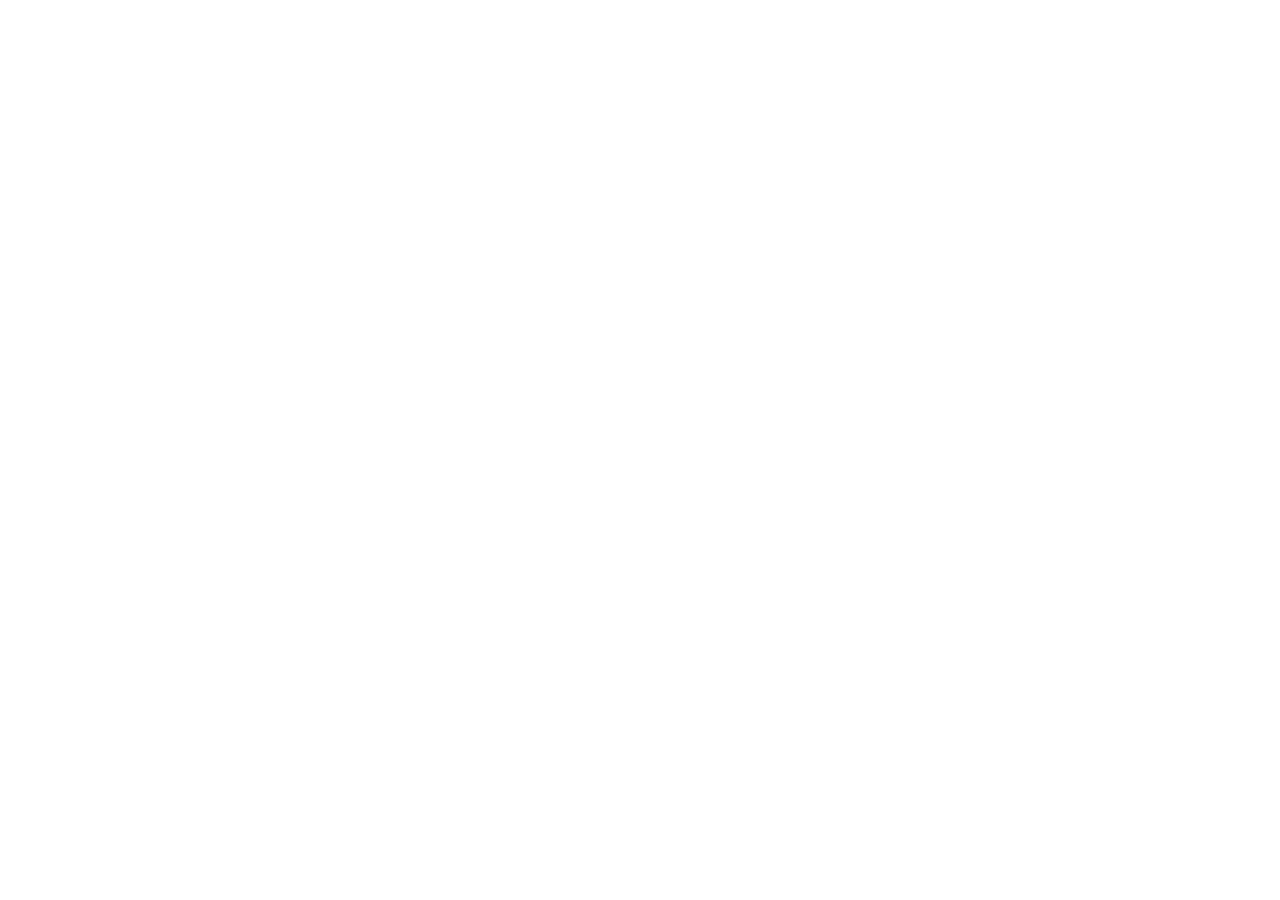
==== project/index.html @ 03dae222 "first commit" ====
<!DOCTYPE html>
<html lang="en">
  <head>
    <meta charset="UTF-8" />
    <meta name="viewport" content="width=device-width, initial-scale=1.0" />
    <title>Calculator Web App</title>
  </head>
  <body></body>
</html>
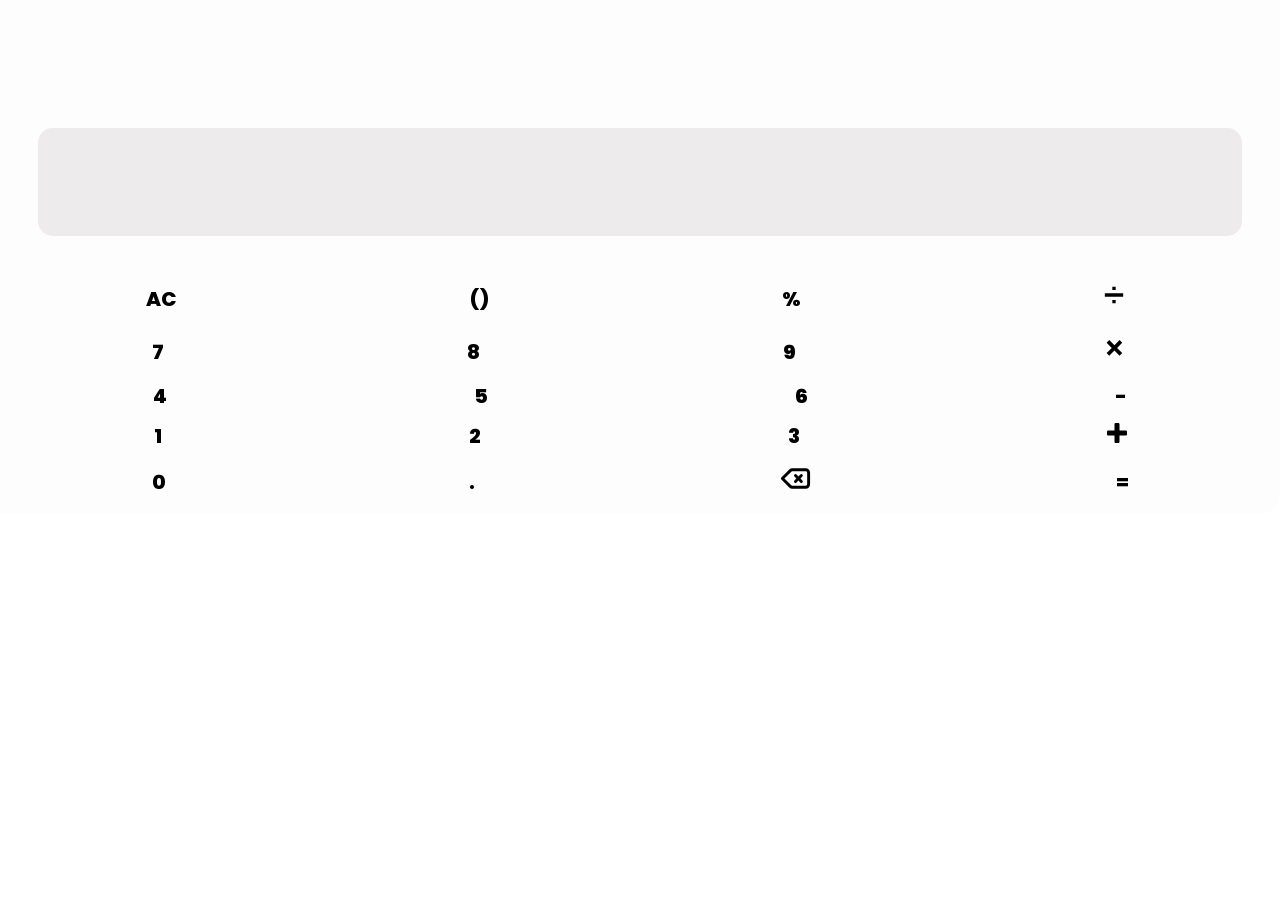
==== commit 8cefe44a: "calculator layout check" ====
--- a/project/index.html
+++ b/project/index.html
@@ -3,7 +3,56 @@
   <head>
     <meta charset="UTF-8" />
     <meta name="viewport" content="width=device-width, initial-scale=1.0" />
+    <link rel="stylesheet" href="styles.css" />
+    <link href="https://fonts.googleapis.com/css?family=Kaushan+Script|Poppins&display=swap" rel="stylesheet">
     <title>Calculator Web App</title>
   </head>
-  <body></body>
+  <body id="app">
+    <main id="screen">
+    <div id="history"></div>
+    <div id="result"></div>
+    <div id="numandop">
+      <div id="number">
+        <div class="oprow">
+          <div class="buttonop">AC</div>
+          <div class="buttonop">()</div>
+          <div class="buttonop">%</div>
+          <div class="buttonop"><svg height="40" width="40" viewBox="0 0 24 24" xmlns="http://www.w3.org/2000/svg">
+	<path d="M11 7h2.004v2.004H11V7Zm-4.5 4h11v2h-11v-2Zm4.5 4h2.004v2.004H11V15Z" fill="currentColor"/>
+</svg></div>
+          </div>
+        <div class="numrow">
+          <div class="button">7</div>
+          <div class="button">8</div>
+          <div class="button">9</div>
+          <div class="buttonop"><svg height="30" width="30" viewBox="0 0 32 32" xmlns="http://www.w3.org/2000/svg">
+	<path d="m24.778 21.42l-5.502-5.503l5.5-5.502l-2.827-2.83l-5.503 5.502l-5.502-5.502l-2.828 2.83l5.5 5.502l-5.5 5.502l2.83 2.828l5.5-5.502l5.5 5.502z" fill="currentColor"/>
+</svg></div>
+        </div>
+        <div class="numrow">
+          <div class="button">4</div>
+          <div class="button">5</div>
+          <div class="button">6</div>
+          <div class="buttonop">-</div>
+        </div>
+        <div class="numrow">
+          <div class="button">1</div>
+          <div class="button">2</div>
+          <div class="button">3</div>
+          <div class="buttonop"><svg height="20" width="20" viewBox="0 0 1024 1024" xmlns="http://www.w3.org/2000/svg">
+	<path d="M960 640H640v320q0 27-18.5 45.5T576 1024H448q-27 0-45.5-19T384 960V640H64q-27 0-45.5-19T0 576V448q0-27 18.5-45.5T64 384h320V64q0-27 18.5-45.5T448 0h128q27 0 45.5 18.5T640 64v320h320q27 0 45.5 18.5T1024 448v128q0 26-18.5 45T960 640z" fill="currentColor"/>
+</svg></div>
+          </div>
+          <div class ="numrow">
+            <div class="button">0</div>
+        <div class="button">.</div>
+        <div class="button"><svg height="35" width="35" viewBox="0 0 24 24" xmlns="http://www.w3.org/2000/svg">
+	<path d="M19 5H9.83a3 3 0 0 0-2.12.88l-5.42 5.41a1 1 0 0 0 0 1.42l5.42 5.41a3 3 0 0 0 2.12.88H19a3 3 0 0 0 3-3V8a3 3 0 0 0-3-3Zm1 11a1 1 0 0 1-1 1H9.83a1.05 1.05 0 0 1-.71-.29L4.41 12l4.71-4.71A1.05 1.05 0 0 1 9.83 7H19a1 1 0 0 1 1 1Zm-3.29-6.71a1 1 0 0 0-1.42 0L14 10.59l-1.29-1.3a1 1 0 0 0-1.42 1.42l1.3 1.29l-1.3 1.29a1 1 0 0 0 0 1.42a1 1 0 0 0 1.42 0l1.29-1.3l1.29 1.3a1 1 0 0 0 1.42 0a1 1 0 0 0 0-1.42L15.41 12l1.3-1.29a1 1 0 0 0 0-1.42Z" fill="currentColor"/>
+</svg></div>
+        <div class="buttoneq">=</div>
+          </div>
+        </div>
+      </div>
+      </main>
+  </body>
 </html>
--- a/project/styles.css
+++ b/project/styles.css
@@ -0,0 +1,38 @@
+* {
+  margin: 0;
+  padding: 0;
+  font-family: "Poppins", sans-serif;
+  font-size: 20px;
+  font-weight: 750;
+}
+#screen {
+  background-color: rgb(253, 253, 253);
+  height: auto;
+  border-radius: 0 0 20px 0;
+}
+
+#history {
+  height: 10vh;
+}
+#result {
+  background-color: rgba(235, 232, 232, 0.863);
+  border-radius: 15px;
+  height: 12vh;
+  margin: 3%;
+}
+
+#number {
+  width: 100%;
+  display: flex;
+  flex-direction: column;
+  justify-content: space-around;
+}
+.numrow,
+.oprow {
+  width: 100%;
+  align-items: center;
+  display: flex;
+  flex-direction: row;
+  justify-content: space-around;
+  padding: 0 0 10px 0;
+}
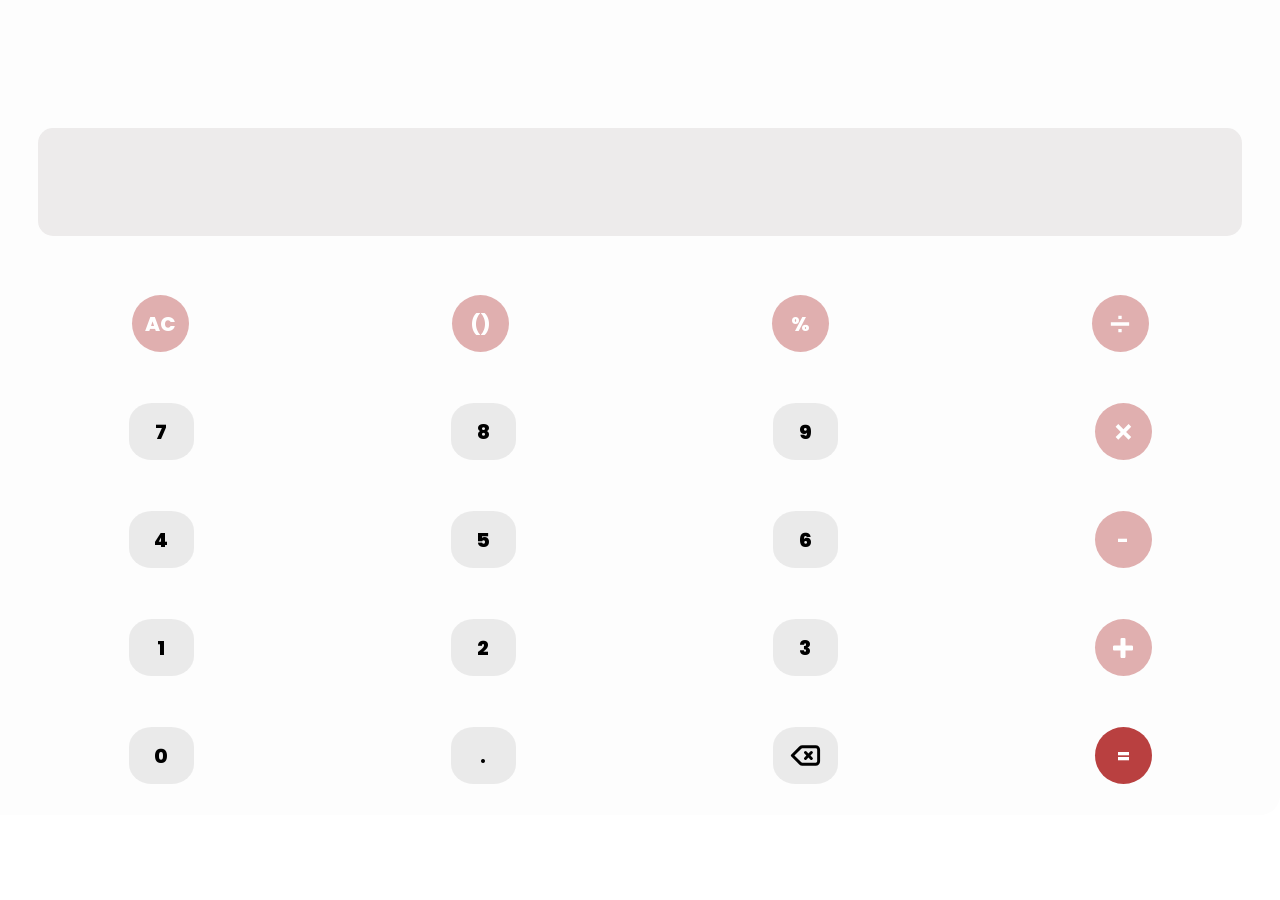
==== commit eebb97d3: "calculator layout with some additions to the css check" ====
--- a/project/index.html
+++ b/project/index.html
@@ -4,55 +4,98 @@
     <meta charset="UTF-8" />
     <meta name="viewport" content="width=device-width, initial-scale=1.0" />
     <link rel="stylesheet" href="styles.css" />
-    <link href="https://fonts.googleapis.com/css?family=Kaushan+Script|Poppins&display=swap" rel="stylesheet">
+    <link
+      href="https://fonts.googleapis.com/css?family=Kaushan+Script|Poppins&display=swap"
+      rel="stylesheet"
+    />
     <title>Calculator Web App</title>
   </head>
   <body id="app">
     <main id="screen">
-    <div id="history"></div>
-    <div id="result"></div>
-    <div id="numandop">
-      <div id="number">
-        <div class="oprow">
-          <div class="buttonop">AC</div>
-          <div class="buttonop">()</div>
-          <div class="buttonop">%</div>
-          <div class="buttonop"><svg height="40" width="40" viewBox="0 0 24 24" xmlns="http://www.w3.org/2000/svg">
-	<path d="M11 7h2.004v2.004H11V7Zm-4.5 4h11v2h-11v-2Zm4.5 4h2.004v2.004H11V15Z" fill="currentColor"/>
-</svg></div>
+      <div id="history"></div>
+      <div id="result"></div>
+      <div id="numandop">
+        <div id="number">
+          <div class="oprow">
+            <div class="buttonop">AC</div>
+            <div class="buttonop">()</div>
+            <div class="buttonop">%</div>
+            <div class="buttonop">
+              <svg
+                height="40"
+                width="40"
+                viewBox="0 0 24 24"
+                xmlns="http://www.w3.org/2000/svg"
+              >
+                <path
+                  d="M11 7h2.004v2.004H11V7Zm-4.5 4h11v2h-11v-2Zm4.5 4h2.004v2.004H11V15Z"
+                  fill="currentColor"
+                />
+              </svg>
+            </div>
           </div>
-        <div class="numrow">
-          <div class="button">7</div>
-          <div class="button">8</div>
-          <div class="button">9</div>
-          <div class="buttonop"><svg height="30" width="30" viewBox="0 0 32 32" xmlns="http://www.w3.org/2000/svg">
-	<path d="m24.778 21.42l-5.502-5.503l5.5-5.502l-2.827-2.83l-5.503 5.502l-5.502-5.502l-2.828 2.83l5.5 5.502l-5.5 5.502l2.83 2.828l5.5-5.502l5.5 5.502z" fill="currentColor"/>
-</svg></div>
-        </div>
-        <div class="numrow">
-          <div class="button">4</div>
-          <div class="button">5</div>
-          <div class="button">6</div>
-          <div class="buttonop">-</div>
-        </div>
-        <div class="numrow">
-          <div class="button">1</div>
-          <div class="button">2</div>
-          <div class="button">3</div>
-          <div class="buttonop"><svg height="20" width="20" viewBox="0 0 1024 1024" xmlns="http://www.w3.org/2000/svg">
-	<path d="M960 640H640v320q0 27-18.5 45.5T576 1024H448q-27 0-45.5-19T384 960V640H64q-27 0-45.5-19T0 576V448q0-27 18.5-45.5T64 384h320V64q0-27 18.5-45.5T448 0h128q27 0 45.5 18.5T640 64v320h320q27 0 45.5 18.5T1024 448v128q0 26-18.5 45T960 640z" fill="currentColor"/>
-</svg></div>
+          <div class="numrow">
+            <div class="button">7</div>
+            <div class="button">8</div>
+            <div class="button">9</div>
+            <div class="buttonop">
+              <svg
+                height="30"
+                width="30"
+                viewBox="0 0 32 32"
+                xmlns="http://www.w3.org/2000/svg"
+              >
+                <path
+                  d="m24.778 21.42l-5.502-5.503l5.5-5.502l-2.827-2.83l-5.503 5.502l-5.502-5.502l-2.828 2.83l5.5 5.502l-5.5 5.502l2.83 2.828l5.5-5.502l5.5 5.502z"
+                  fill="currentColor"
+                />
+              </svg>
+            </div>
           </div>
-          <div class ="numrow">
+          <div class="numrow">
+            <div class="button">4</div>
+            <div class="button">5</div>
+            <div class="button">6</div>
+            <div class="buttonop">-</div>
+          </div>
+          <div class="numrow">
+            <div class="button">1</div>
+            <div class="button">2</div>
+            <div class="button">3</div>
+            <div class="buttonop">
+              <svg
+                height="20"
+                width="20"
+                viewBox="0 0 1024 1024"
+                xmlns="http://www.w3.org/2000/svg"
+              >
+                <path
+                  d="M960 640H640v320q0 27-18.5 45.5T576 1024H448q-27 0-45.5-19T384 960V640H64q-27 0-45.5-19T0 576V448q0-27 18.5-45.5T64 384h320V64q0-27 18.5-45.5T448 0h128q27 0 45.5 18.5T640 64v320h320q27 0 45.5 18.5T1024 448v128q0 26-18.5 45T960 640z"
+                  fill="currentColor"
+                />
+              </svg>
+            </div>
+          </div>
+          <div class="numrow">
             <div class="button">0</div>
-        <div class="button">.</div>
-        <div class="button"><svg height="35" width="35" viewBox="0 0 24 24" xmlns="http://www.w3.org/2000/svg">
-	<path d="M19 5H9.83a3 3 0 0 0-2.12.88l-5.42 5.41a1 1 0 0 0 0 1.42l5.42 5.41a3 3 0 0 0 2.12.88H19a3 3 0 0 0 3-3V8a3 3 0 0 0-3-3Zm1 11a1 1 0 0 1-1 1H9.83a1.05 1.05 0 0 1-.71-.29L4.41 12l4.71-4.71A1.05 1.05 0 0 1 9.83 7H19a1 1 0 0 1 1 1Zm-3.29-6.71a1 1 0 0 0-1.42 0L14 10.59l-1.29-1.3a1 1 0 0 0-1.42 1.42l1.3 1.29l-1.3 1.29a1 1 0 0 0 0 1.42a1 1 0 0 0 1.42 0l1.29-1.3l1.29 1.3a1 1 0 0 0 1.42 0a1 1 0 0 0 0-1.42L15.41 12l1.3-1.29a1 1 0 0 0 0-1.42Z" fill="currentColor"/>
-</svg></div>
-        <div class="buttoneq">=</div>
+            <div class="button">.</div>
+            <div class="button">
+              <svg
+                height="35"
+                width="35"
+                viewBox="0 0 24 24"
+                xmlns="http://www.w3.org/2000/svg"
+              >
+                <path
+                  d="M19 5H9.83a3 3 0 0 0-2.12.88l-5.42 5.41a1 1 0 0 0 0 1.42l5.42 5.41a3 3 0 0 0 2.12.88H19a3 3 0 0 0 3-3V8a3 3 0 0 0-3-3Zm1 11a1 1 0 0 1-1 1H9.83a1.05 1.05 0 0 1-.71-.29L4.41 12l4.71-4.71A1.05 1.05 0 0 1 9.83 7H19a1 1 0 0 1 1 1Zm-3.29-6.71a1 1 0 0 0-1.42 0L14 10.59l-1.29-1.3a1 1 0 0 0-1.42 1.42l1.3 1.29l-1.3 1.29a1 1 0 0 0 0 1.42a1 1 0 0 0 1.42 0l1.29-1.3l1.29 1.3a1 1 0 0 0 1.42 0a1 1 0 0 0 0-1.42L15.41 12l1.3-1.29a1 1 0 0 0 0-1.42Z"
+                  fill="currentColor"
+                />
+              </svg>
+            </div>
+            <div class="buttoneq">=</div>
           </div>
         </div>
       </div>
-      </main>
+    </main>
   </body>
 </html>
--- a/project/styles.css
+++ b/project/styles.css
@@ -5,34 +5,80 @@
   font-size: 20px;
   font-weight: 750;
 }
-#screen {
-  background-color: rgb(253, 253, 253);
+#screen  {
+  background-color: #fdfdfd;
   height: auto;
-  border-radius: 0 0 20px 0;
+  border-radius: 0 0 20px;
 }
 
-#history {
+#history  {
   height: 10vh;
 }
-#result {
-  background-color: rgba(235, 232, 232, 0.863);
+#result  {
+  background-color: #ebe8e8dc;
   border-radius: 15px;
   height: 12vh;
   margin: 3%;
 }
 
-#number {
+#number  {
   width: 100%;
   display: flex;
   flex-direction: column;
   justify-content: space-around;
 }
 .numrow,
-.oprow {
+.oprow  {
   width: 100%;
   align-items: center;
   display: flex;
   flex-direction: row;
   justify-content: space-around;
-  padding: 0 0 10px 0;
-}+  padding: 0 0 10px;
+}
+
+.operations  {
+  height: 60vh;
+  width: 25%;
+}
+
+#numandop  {
+  display: flex;
+  height: 60vh;
+}
+
+.button  {
+  background-color: #dadada8c;
+  color: #000000;
+  height: 57px;
+  width: 65px;
+  border-radius: 35%;
+  text-align: center;
+  display: flex;
+  align-items: center;
+  justify-content: center;
+}
+
+.buttonop  {
+  background-color: #af2a2a5e;
+  color: white;
+  height: 57px;
+  width: 57px;
+  border-radius: 50%;
+  text-align: center;
+  display: flex;
+  align-items: center;
+  justify-content: center;
+}
+
+.buttoneq  {
+  background-color: #b94040;
+  color: white;
+  height: 57px;
+  width: 57px;
+  border-radius: 50%;
+  text-align: center;
+  display: flex;
+  align-items: center;
+  justify-content: center;
+}
